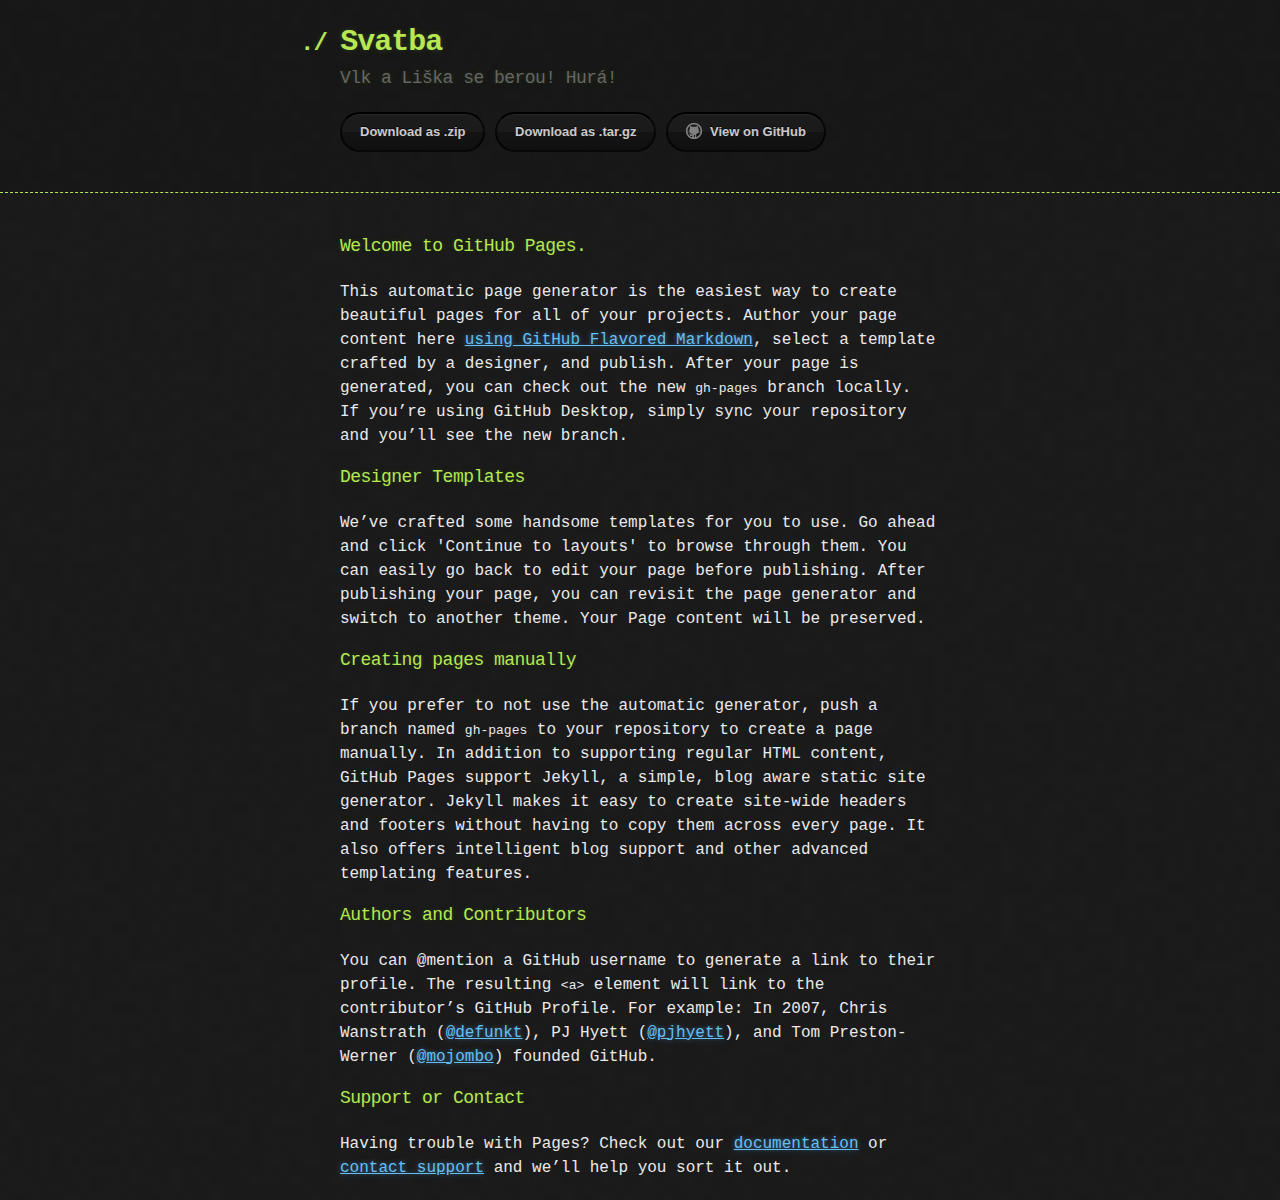
==== index.html @ 91de70c1 "Create gh-pages branch via GitHub" ====
<!DOCTYPE html>
<html>
  <head>
    <meta charset='utf-8'>
    <meta http-equiv="X-UA-Compatible" content="chrome=1">

    <link rel="stylesheet" type="text/css" href="stylesheets/stylesheet.css" media="screen">
    <link rel="stylesheet" type="text/css" href="stylesheets/github-dark.css" media="screen">
    <link rel="stylesheet" type="text/css" href="stylesheets/print.css" media="print">

    <title>Svatba by crabhi</title>
  </head>

  <body>

    <header>
      <div class="container">
        <h1>Svatba</h1>
        <h2>Vlk a Liška se berou! Hurá!</h2>

        <section id="downloads">
          <a href="https://github.com/crabhi/svatba/zipball/master" class="btn">Download as .zip</a>
          <a href="https://github.com/crabhi/svatba/tarball/master" class="btn">Download as .tar.gz</a>
          <a href="https://github.com/crabhi/svatba" class="btn btn-github"><span class="icon"></span>View on GitHub</a>
        </section>
      </div>
    </header>

    <div class="container">
      <section id="main_content">
        <h3>
<a id="welcome-to-github-pages" class="anchor" href="#welcome-to-github-pages" aria-hidden="true"><span aria-hidden="true" class="octicon octicon-link"></span></a>Welcome to GitHub Pages.</h3>

<p>This automatic page generator is the easiest way to create beautiful pages for all of your projects. Author your page content here <a href="https://guides.github.com/features/mastering-markdown/">using GitHub Flavored Markdown</a>, select a template crafted by a designer, and publish. After your page is generated, you can check out the new <code>gh-pages</code> branch locally. If you’re using GitHub Desktop, simply sync your repository and you’ll see the new branch.</p>

<h3>
<a id="designer-templates" class="anchor" href="#designer-templates" aria-hidden="true"><span aria-hidden="true" class="octicon octicon-link"></span></a>Designer Templates</h3>

<p>We’ve crafted some handsome templates for you to use. Go ahead and click 'Continue to layouts' to browse through them. You can easily go back to edit your page before publishing. After publishing your page, you can revisit the page generator and switch to another theme. Your Page content will be preserved.</p>

<h3>
<a id="creating-pages-manually" class="anchor" href="#creating-pages-manually" aria-hidden="true"><span aria-hidden="true" class="octicon octicon-link"></span></a>Creating pages manually</h3>

<p>If you prefer to not use the automatic generator, push a branch named <code>gh-pages</code> to your repository to create a page manually. In addition to supporting regular HTML content, GitHub Pages support Jekyll, a simple, blog aware static site generator. Jekyll makes it easy to create site-wide headers and footers without having to copy them across every page. It also offers intelligent blog support and other advanced templating features.</p>

<h3>
<a id="authors-and-contributors" class="anchor" href="#authors-and-contributors" aria-hidden="true"><span aria-hidden="true" class="octicon octicon-link"></span></a>Authors and Contributors</h3>

<p>You can @mention a GitHub username to generate a link to their profile. The resulting <code>&lt;a&gt;</code> element will link to the contributor’s GitHub Profile. For example: In 2007, Chris Wanstrath (<a href="https://github.com/defunkt" class="user-mention">@defunkt</a>), PJ Hyett (<a href="https://github.com/pjhyett" class="user-mention">@pjhyett</a>), and Tom Preston-Werner (<a href="https://github.com/mojombo" class="user-mention">@mojombo</a>) founded GitHub.</p>

<h3>
<a id="support-or-contact" class="anchor" href="#support-or-contact" aria-hidden="true"><span aria-hidden="true" class="octicon octicon-link"></span></a>Support or Contact</h3>

<p>Having trouble with Pages? Check out our <a href="https://help.github.com/pages">documentation</a> or <a href="https://github.com/contact">contact support</a> and we’ll help you sort it out.</p>
      </section>
    </div>

    
  </body>
</html>
---- stylesheets/stylesheet.css ----
body {
  margin: 0;
  padding: 0;
  background: #151515 url("../images/bkg.png") 0 0;
  color: #eaeaea;
  font: 16px;
  line-height: 1.5;
  font-family: Monaco, "Bitstream Vera Sans Mono", "Lucida Console", Terminal, monospace;
}

/* General & 'Reset' Stuff */

.container {
  width: 90%;
  max-width: 600px;
  margin: 0 auto;
}

section {
  display: block;
  margin: 0 0 20px 0;
}

h1, h2, h3, h4, h5, h6 {
  margin: 0 0 20px;
}

li {
  line-height: 1.4 ;
}

/* Header, <header>
   header   - container
   h1       - project name
   h2       - project description
*/

header {
  background: rgba(0, 0, 0, 0.1);
  width: 100%;
  border-bottom: 1px dashed #b5e853;
  padding: 20px 0;
  margin: 0 0 40px 0;
}

header h1 {
  font-size: 30px;
  line-height: 1.5;
  margin: 0 0 0 -40px;
  font-weight: bold;
  font-family: Monaco, "Bitstream Vera Sans Mono", "Lucida Console", Terminal, monospace;
  color: #b5e853;
  text-shadow: 0 1px 1px rgba(0, 0, 0, 0.1),
               0 0 5px rgba(181, 232, 83, 0.1),
               0 0 10px rgba(181, 232, 83, 0.1);
  letter-spacing: -1px;
  -webkit-font-smoothing: antialiased;
}

header h1:before {
  content: "./ ";
  font-size: 24px;
}

header h2 {
  font-size: 18px;
  font-weight: 300;
  color: #666;
}

#downloads .btn {
  display: inline-block;
  text-align: center;
  margin: 0;
}

/* Main Content
*/

#main_content {
  width: 100%;
  -webkit-font-smoothing: antialiased;
}
section img {
  max-width: 100%
}

h1, h2, h3, h4, h5, h6 {
  font-weight: normal;
  font-family: Monaco, "Bitstream Vera Sans Mono", "Lucida Console", Terminal, monospace;
  color: #b5e853;
  letter-spacing: -0.03em;
  text-shadow: 0 1px 1px rgba(0, 0, 0, 0.1),
               0 0 5px rgba(181, 232, 83, 0.1),
               0 0 10px rgba(181, 232, 83, 0.1);
}

#main_content h1 {
  font-size: 30px;
}

#main_content h2 {
  font-size: 24px;
}

#main_content h3 {
  font-size: 18px;
}

#main_content h4 {
  font-size: 14px;
}

#main_content h5 {
  font-size: 12px;
  text-transform: uppercase;
  margin: 0 0 5px 0;
}

#main_content h6 {
  font-size: 12px;
  text-transform: uppercase;
  color: #999;
  margin: 0 0 5px 0;
}

dt {
  font-style: italic;
  font-weight: bold;
}

ul li {
  list-style: none;
}

ul li:before {
  content: ">>";
  font-family: Monaco, "Bitstream Vera Sans Mono", "Lucida Console", Terminal, monospace;
  font-size: 13px;
  color: #b5e853;
  margin-left: -37px;
  margin-right: 21px;
  line-height: 16px;
}

blockquote {
  color: #aaa;
  padding-left: 10px;
  border-left: 1px dotted #666;
}

pre {
  background: rgba(0, 0, 0, 0.9);
  border: 1px solid rgba(255, 255, 255, 0.15);
  padding: 10px;
  font-size: 14px;
  color: #b5e853;
  border-radius: 2px;
  -moz-border-radius: 2px;
  -webkit-border-radius: 2px;
  text-wrap: normal;
  overflow: auto;
  overflow-y: hidden;
}

table {
  width: 100%;
  margin: 0 0 20px 0;
}

th {
  text-align: left;
  border-bottom: 1px dashed #b5e853;
  padding: 5px 10px;
}

td {
  padding: 5px 10px;
}

hr {
  height: 0;
  border: 0;
  border-bottom: 1px dashed #b5e853;
  color: #b5e853;
}

/* Buttons
*/

.btn {
  display: inline-block;
  background: -webkit-linear-gradient(top, rgba(40, 40, 40, 0.3), rgba(35, 35, 35, 0.3) 50%, rgba(10, 10, 10, 0.3) 50%, rgba(0, 0, 0, 0.3));
  padding: 8px 18px;
  border-radius: 50px;
  border: 2px solid rgba(0, 0, 0, 0.7);
  border-bottom: 2px solid rgba(0, 0, 0, 0.7);
  border-top: 2px solid rgba(0, 0, 0, 1);
  color: rgba(255, 255, 255, 0.8);
  font-family: Helvetica, Arial, sans-serif;
  font-weight: bold;
  font-size: 13px;
  text-decoration: none;
  text-shadow: 0 -1px 0 rgba(0, 0, 0, 0.75);
  box-shadow: inset 0 1px 0 rgba(255, 255, 255, 0.05);
}

.btn:hover {
  background: -webkit-linear-gradient(top, rgba(40, 40, 40, 0.6), rgba(35, 35, 35, 0.6) 50%, rgba(10, 10, 10, 0.8) 50%, rgba(0, 0, 0, 0.8));
}

.btn .icon {
  display: inline-block;
  width: 16px;
  height: 16px;
  margin: 1px 8px 0 0;
  float: left;
}

.btn-github .icon {
  opacity: 0.6;
  background: url("../images/blacktocat.png") 0 0 no-repeat;
}

/* Links
   a, a:hover, a:visited
*/

a {
  color: #63c0f5;
  text-shadow: 0 0 5px rgba(104, 182, 255, 0.5);
}

/* Clearfix */

.cf:before, .cf:after {
  content:"";
  display:table;
}

.cf:after {
  clear:both;
}

.cf {
  zoom:1;
}
---- stylesheets/github-dark.css ----
/*
The MIT License (MIT)

Copyright (c) 2016 GitHub, Inc.

Permission is hereby granted, free of charge, to any person obtaining a copy
of this software and associated documentation files (the "Software"), to deal
in the Software without restriction, including without limitation the rights
to use, copy, modify, merge, publish, distribute, sublicense, and/or sell
copies of the Software, and to permit persons to whom the Software is
furnished to do so, subject to the following conditions:

The above copyright notice and this permission notice shall be included in all
copies or substantial portions of the Software.

THE SOFTWARE IS PROVIDED "AS IS", WITHOUT WARRANTY OF ANY KIND, EXPRESS OR
IMPLIED, INCLUDING BUT NOT LIMITED TO THE WARRANTIES OF MERCHANTABILITY,
FITNESS FOR A PARTICULAR PURPOSE AND NONINFRINGEMENT. IN NO EVENT SHALL THE
AUTHORS OR COPYRIGHT HOLDERS BE LIABLE FOR ANY CLAIM, DAMAGES OR OTHER
LIABILITY, WHETHER IN AN ACTION OF CONTRACT, TORT OR OTHERWISE, ARISING FROM,
OUT OF OR IN CONNECTION WITH THE SOFTWARE OR THE USE OR OTHER DEALINGS IN THE
SOFTWARE.

*/

.pl-c /* comment */ {
  color: #969896;
}

.pl-c1 /* constant, variable.other.constant, support, meta.property-name, support.constant, support.variable, meta.module-reference, markup.raw, meta.diff.header */,
.pl-s .pl-v /* string variable */ {
  color: #0099cd;
}

.pl-e /* entity */,
.pl-en /* entity.name */ {
  color: #9774cb;
}

.pl-smi /* variable.parameter.function, storage.modifier.package, storage.modifier.import, storage.type.java, variable.other */,
.pl-s .pl-s1 /* string source */ {
  color: #ddd;
}

.pl-ent /* entity.name.tag */ {
  color: #7bcc72;
}

.pl-k /* keyword, storage, storage.type */ {
  color: #cc2372;
}

.pl-s /* string */,
.pl-pds /* punctuation.definition.string, string.regexp.character-class */,
.pl-s .pl-pse .pl-s1 /* string punctuation.section.embedded source */,
.pl-sr /* string.regexp */,
.pl-sr .pl-cce /* string.regexp constant.character.escape */,
.pl-sr .pl-sre /* string.regexp source.ruby.embedded */,
.pl-sr .pl-sra /* string.regexp string.regexp.arbitrary-repitition */ {
  color: #3c66e2;
}

.pl-v /* variable */ {
  color: #fb8764;
}

.pl-id /* invalid.deprecated */ {
  color: #e63525;
}

.pl-ii /* invalid.illegal */ {
  color: #f8f8f8;
  background-color: #e63525;
}

.pl-sr .pl-cce /* string.regexp constant.character.escape */ {
  font-weight: bold;
  color: #7bcc72;
}

.pl-ml /* markup.list */ {
  color: #c26b2b;
}

.pl-mh /* markup.heading */,
.pl-mh .pl-en /* markup.heading entity.name */,
.pl-ms /* meta.separator */ {
  font-weight: bold;
  color: #264ec5;
}

.pl-mq /* markup.quote */ {
  color: #00acac;
}

.pl-mi /* markup.italic */ {
  font-style: italic;
  color: #ddd;
}

.pl-mb /* markup.bold */ {
  font-weight: bold;
  color: #ddd;
}

.pl-md /* markup.deleted, meta.diff.header.from-file */ {
  color: #bd2c00;
  background-color: #ffecec;
}

.pl-mi1 /* markup.inserted, meta.diff.header.to-file */ {
  color: #55a532;
  background-color: #eaffea;
}

.pl-mdr /* meta.diff.range */ {
  font-weight: bold;
  color: #9774cb;
}

.pl-mo /* meta.output */ {
  color: #264ec5;
}
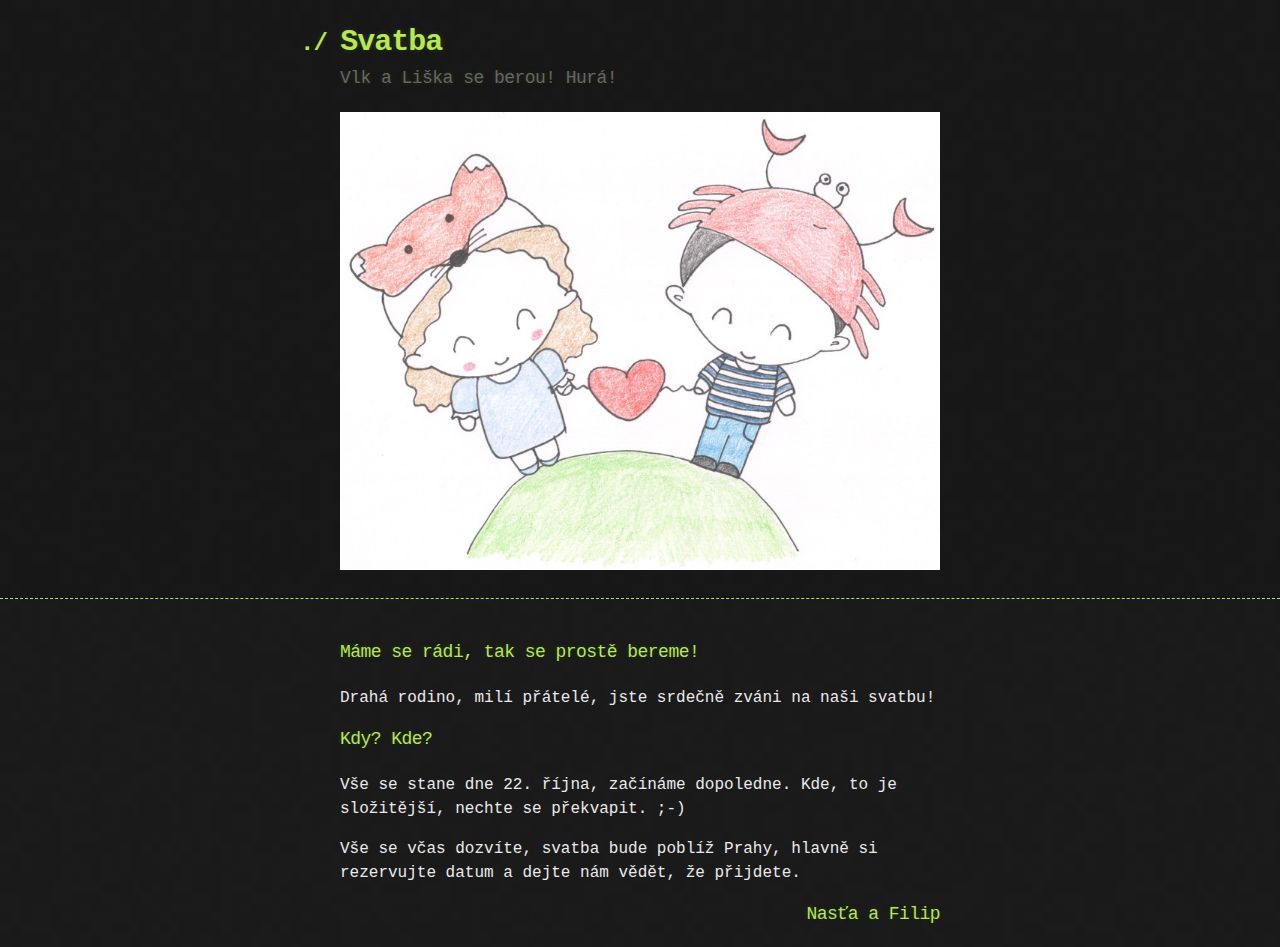
==== commit babfae62: "Pozvánka, v1." ====
--- a/index.html
+++ b/index.html
@@ -8,7 +8,7 @@
     <link rel="stylesheet" type="text/css" href="stylesheets/github-dark.css" media="screen">
     <link rel="stylesheet" type="text/css" href="stylesheets/print.css" media="print">
 
-    <title>Svatba by crabhi</title>
+    <title>Svatba</title>
   </head>
 
   <body>
@@ -18,43 +18,28 @@
         <h1>Svatba</h1>
         <h2>Vlk a Liška se berou! Hurá!</h2>
 
-        <section id="downloads">
-          <a href="https://github.com/crabhi/svatba/zipball/master" class="btn">Download as .zip</a>
-          <a href="https://github.com/crabhi/svatba/tarball/master" class="btn">Download as .tar.gz</a>
-          <a href="https://github.com/crabhi/svatba" class="btn btn-github"><span class="icon"></span>View on GitHub</a>
-        </section>
+        <a href="images/svatba_full.jpg"><img src="images/svatba_800.jpg" style="width: 100%"></a>
       </div>
     </header>
 
     <div class="container">
       <section id="main_content">
-        <h3>
-<a id="welcome-to-github-pages" class="anchor" href="#welcome-to-github-pages" aria-hidden="true"><span aria-hidden="true" class="octicon octicon-link"></span></a>Welcome to GitHub Pages.</h3>
+        <h3>Máme se rádi, tak se prostě bereme!</h3>
+        <p>
+        Drahá rodino, milí přátelé, jste srdečně zváni na naši svatbu!
 
-<p>This automatic page generator is the easiest way to create beautiful pages for all of your projects. Author your page content here <a href="https://guides.github.com/features/mastering-markdown/">using GitHub Flavored Markdown</a>, select a template crafted by a designer, and publish. After your page is generated, you can check out the new <code>gh-pages</code> branch locally. If you’re using GitHub Desktop, simply sync your repository and you’ll see the new branch.</p>
+<h3>Kdy? Kde?</h3>
 
-<h3>
-<a id="designer-templates" class="anchor" href="#designer-templates" aria-hidden="true"><span aria-hidden="true" class="octicon octicon-link"></span></a>Designer Templates</h3>
+<p>Vše se stane dne 22. října, začínáme dopoledne. Kde, to je složitější, nechte se překvapit. ;-)
 
-<p>We’ve crafted some handsome templates for you to use. Go ahead and click 'Continue to layouts' to browse through them. You can easily go back to edit your page before publishing. After publishing your page, you can revisit the page generator and switch to another theme. Your Page content will be preserved.</p>
+<p>Vše se včas dozvíte, svatba bude poblíž Prahy, hlavně si rezervujte datum a dejte nám vědět, že přijdete.
 
-<h3>
-<a id="creating-pages-manually" class="anchor" href="#creating-pages-manually" aria-hidden="true"><span aria-hidden="true" class="octicon octicon-link"></span></a>Creating pages manually</h3>
+<h3 style="text-align: right">Nasťa a Filip</h3>
+<p>
 
-<p>If you prefer to not use the automatic generator, push a branch named <code>gh-pages</code> to your repository to create a page manually. In addition to supporting regular HTML content, GitHub Pages support Jekyll, a simple, blog aware static site generator. Jekyll makes it easy to create site-wide headers and footers without having to copy them across every page. It also offers intelligent blog support and other advanced templating features.</p>
-
-<h3>
-<a id="authors-and-contributors" class="anchor" href="#authors-and-contributors" aria-hidden="true"><span aria-hidden="true" class="octicon octicon-link"></span></a>Authors and Contributors</h3>
-
-<p>You can @mention a GitHub username to generate a link to their profile. The resulting <code>&lt;a&gt;</code> element will link to the contributor’s GitHub Profile. For example: In 2007, Chris Wanstrath (<a href="https://github.com/defunkt" class="user-mention">@defunkt</a>), PJ Hyett (<a href="https://github.com/pjhyett" class="user-mention">@pjhyett</a>), and Tom Preston-Werner (<a href="https://github.com/mojombo" class="user-mention">@mojombo</a>) founded GitHub.</p>
-
-<h3>
-<a id="support-or-contact" class="anchor" href="#support-or-contact" aria-hidden="true"><span aria-hidden="true" class="octicon octicon-link"></span></a>Support or Contact</h3>
-
-<p>Having trouble with Pages? Check out our <a href="https://help.github.com/pages">documentation</a> or <a href="https://github.com/contact">contact support</a> and we’ll help you sort it out.</p>
       </section>
     </div>
 
-    
+
   </body>
 </html>
